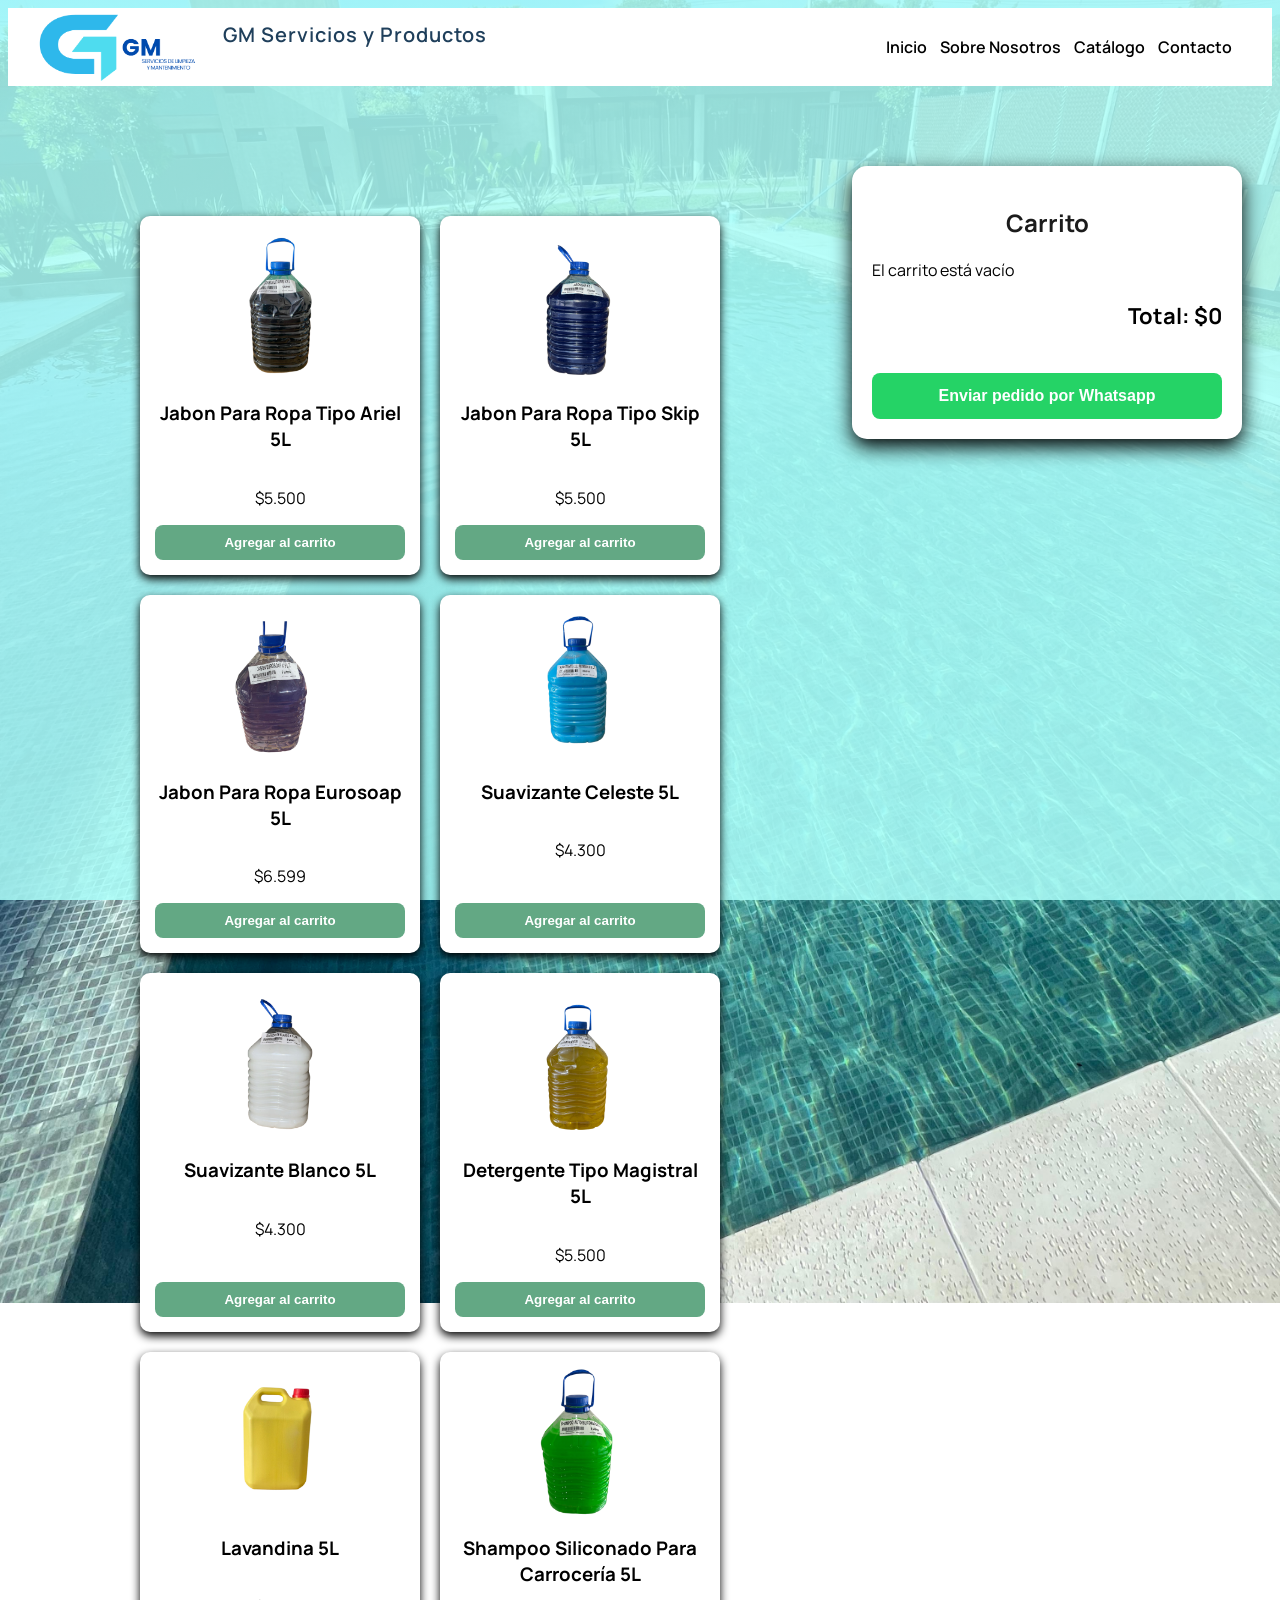
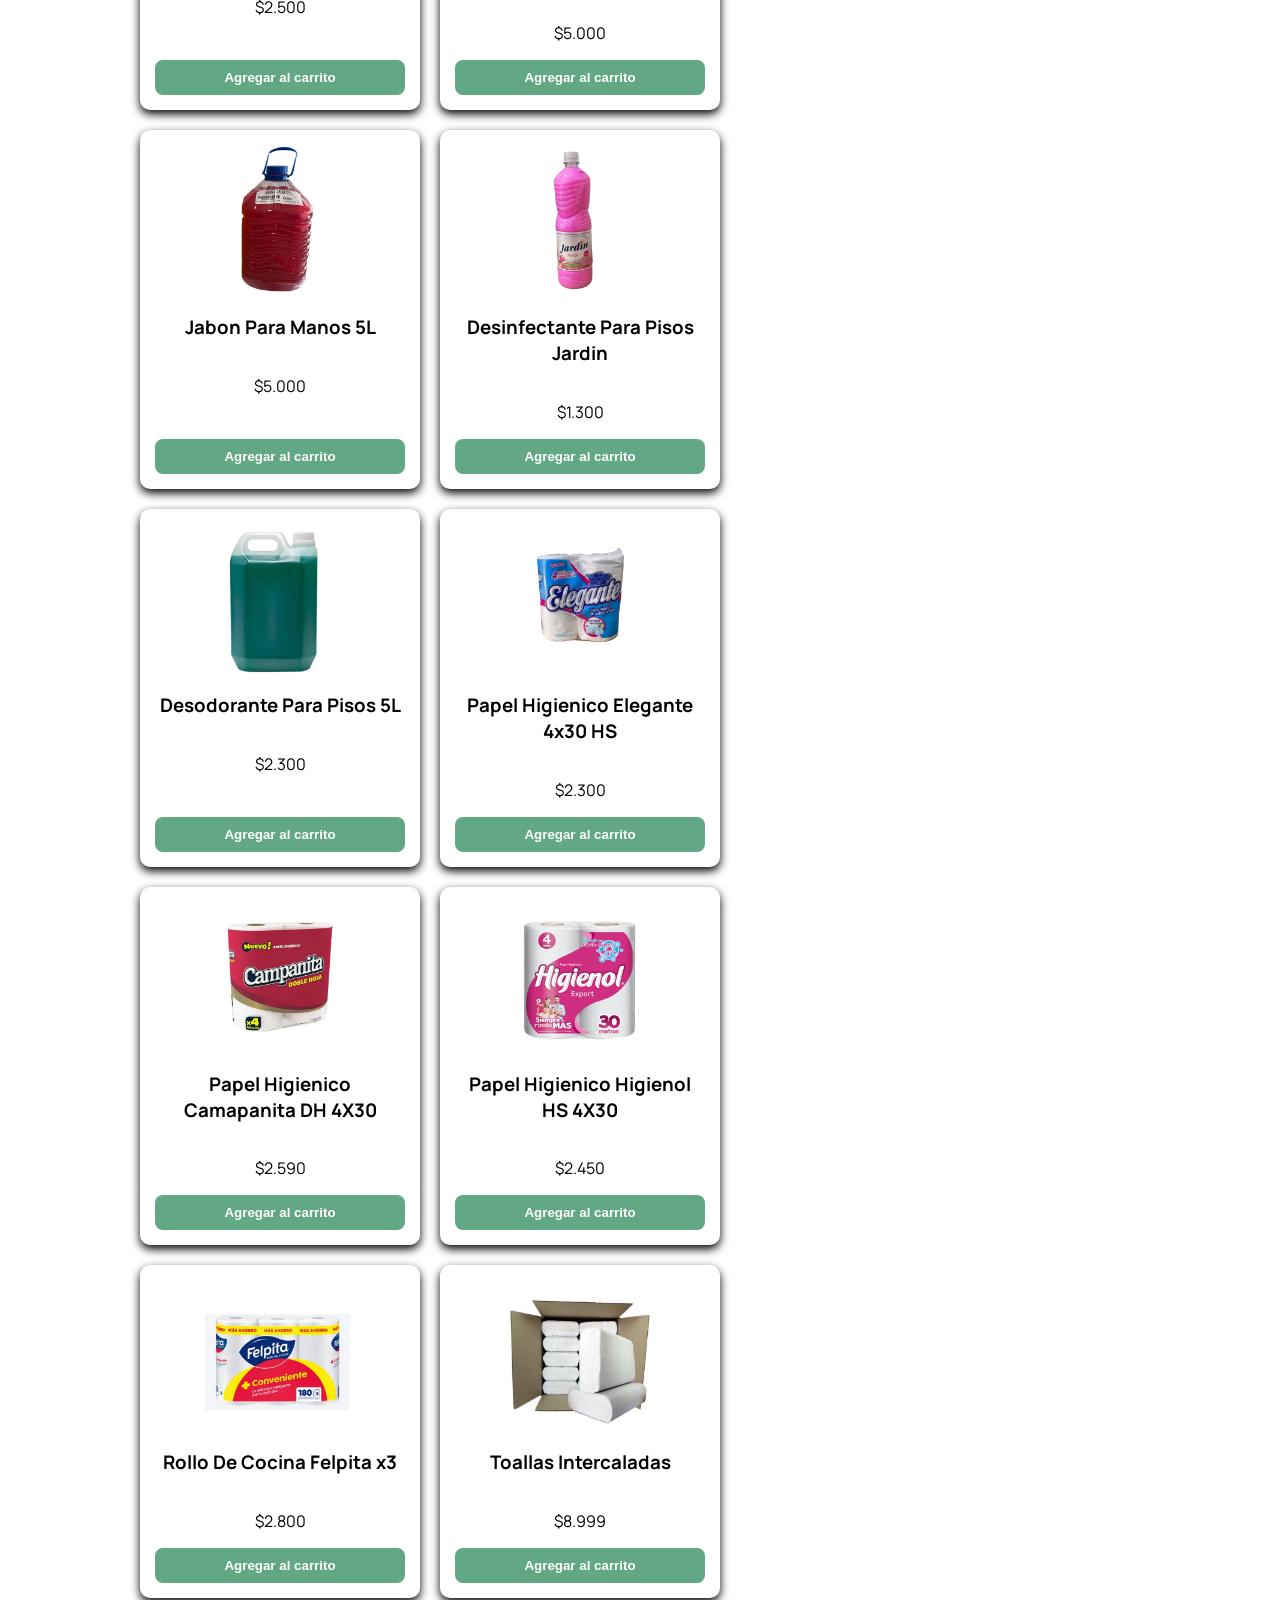
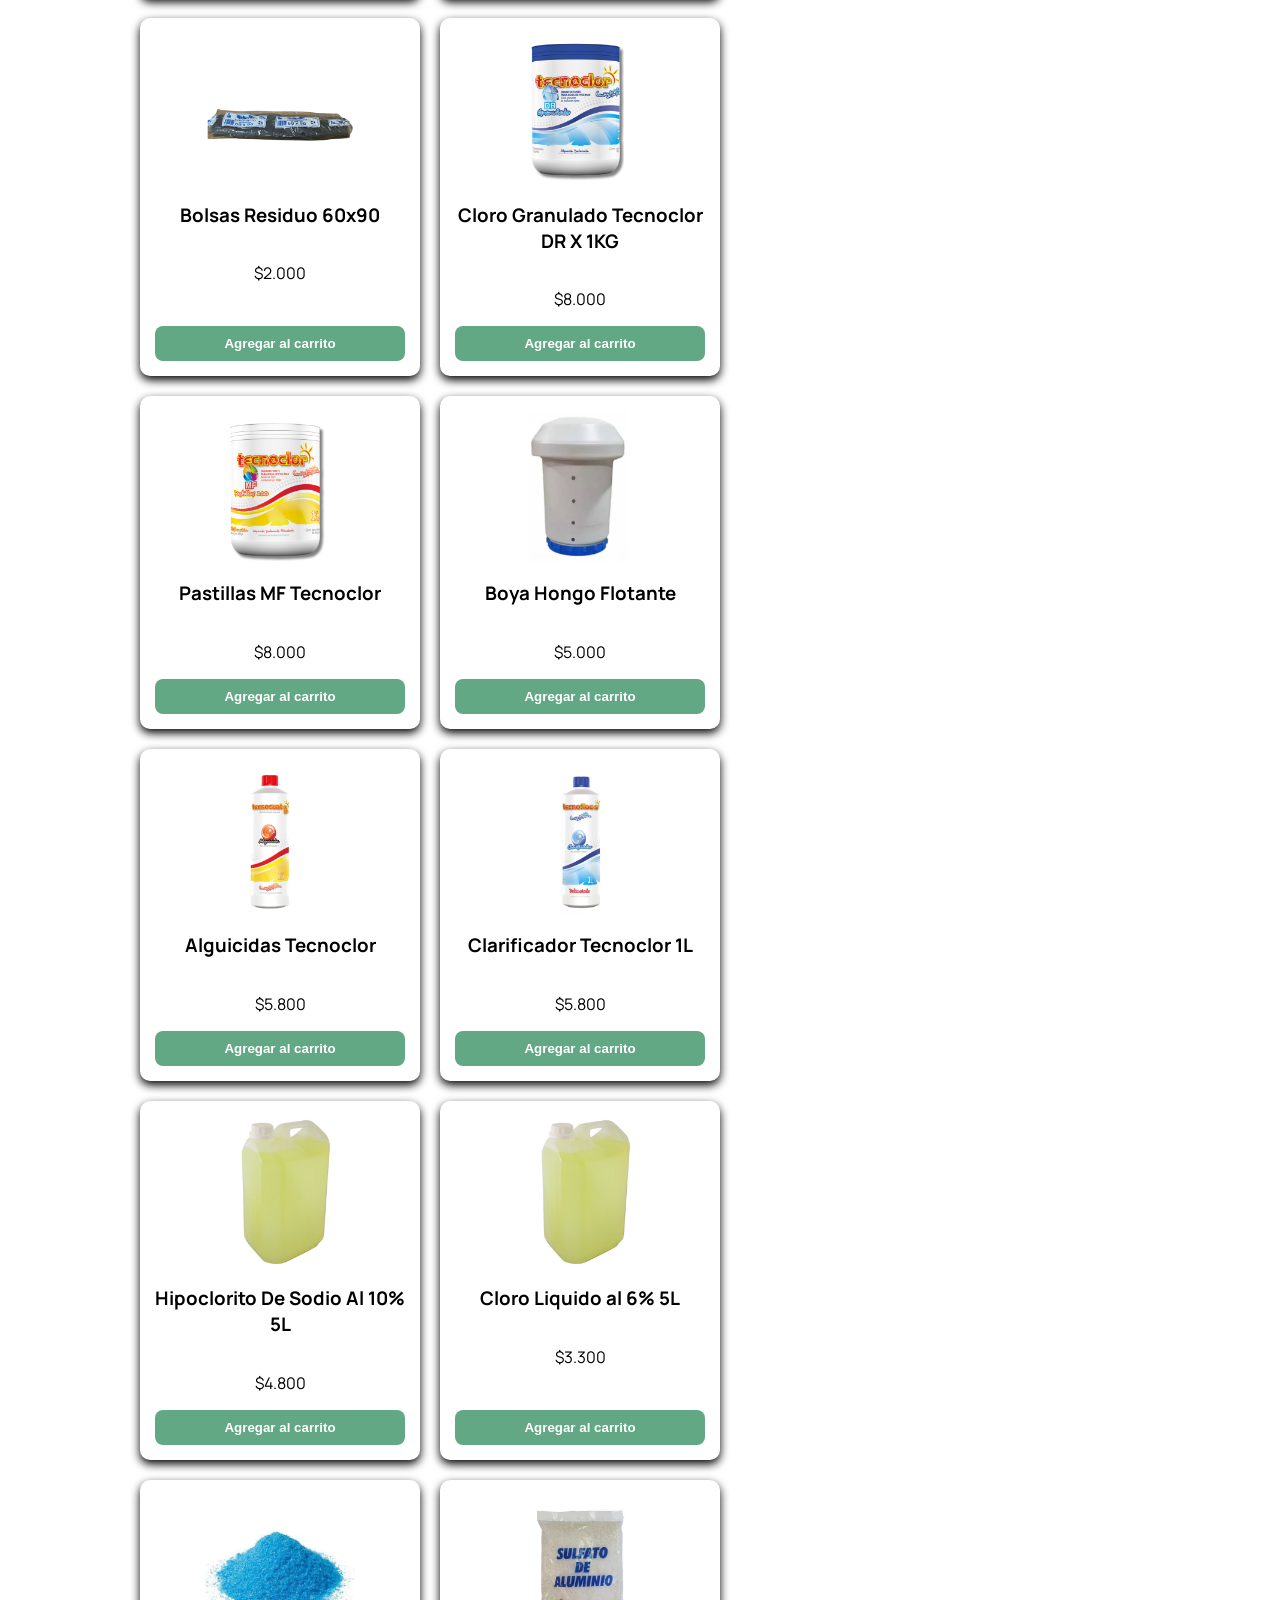
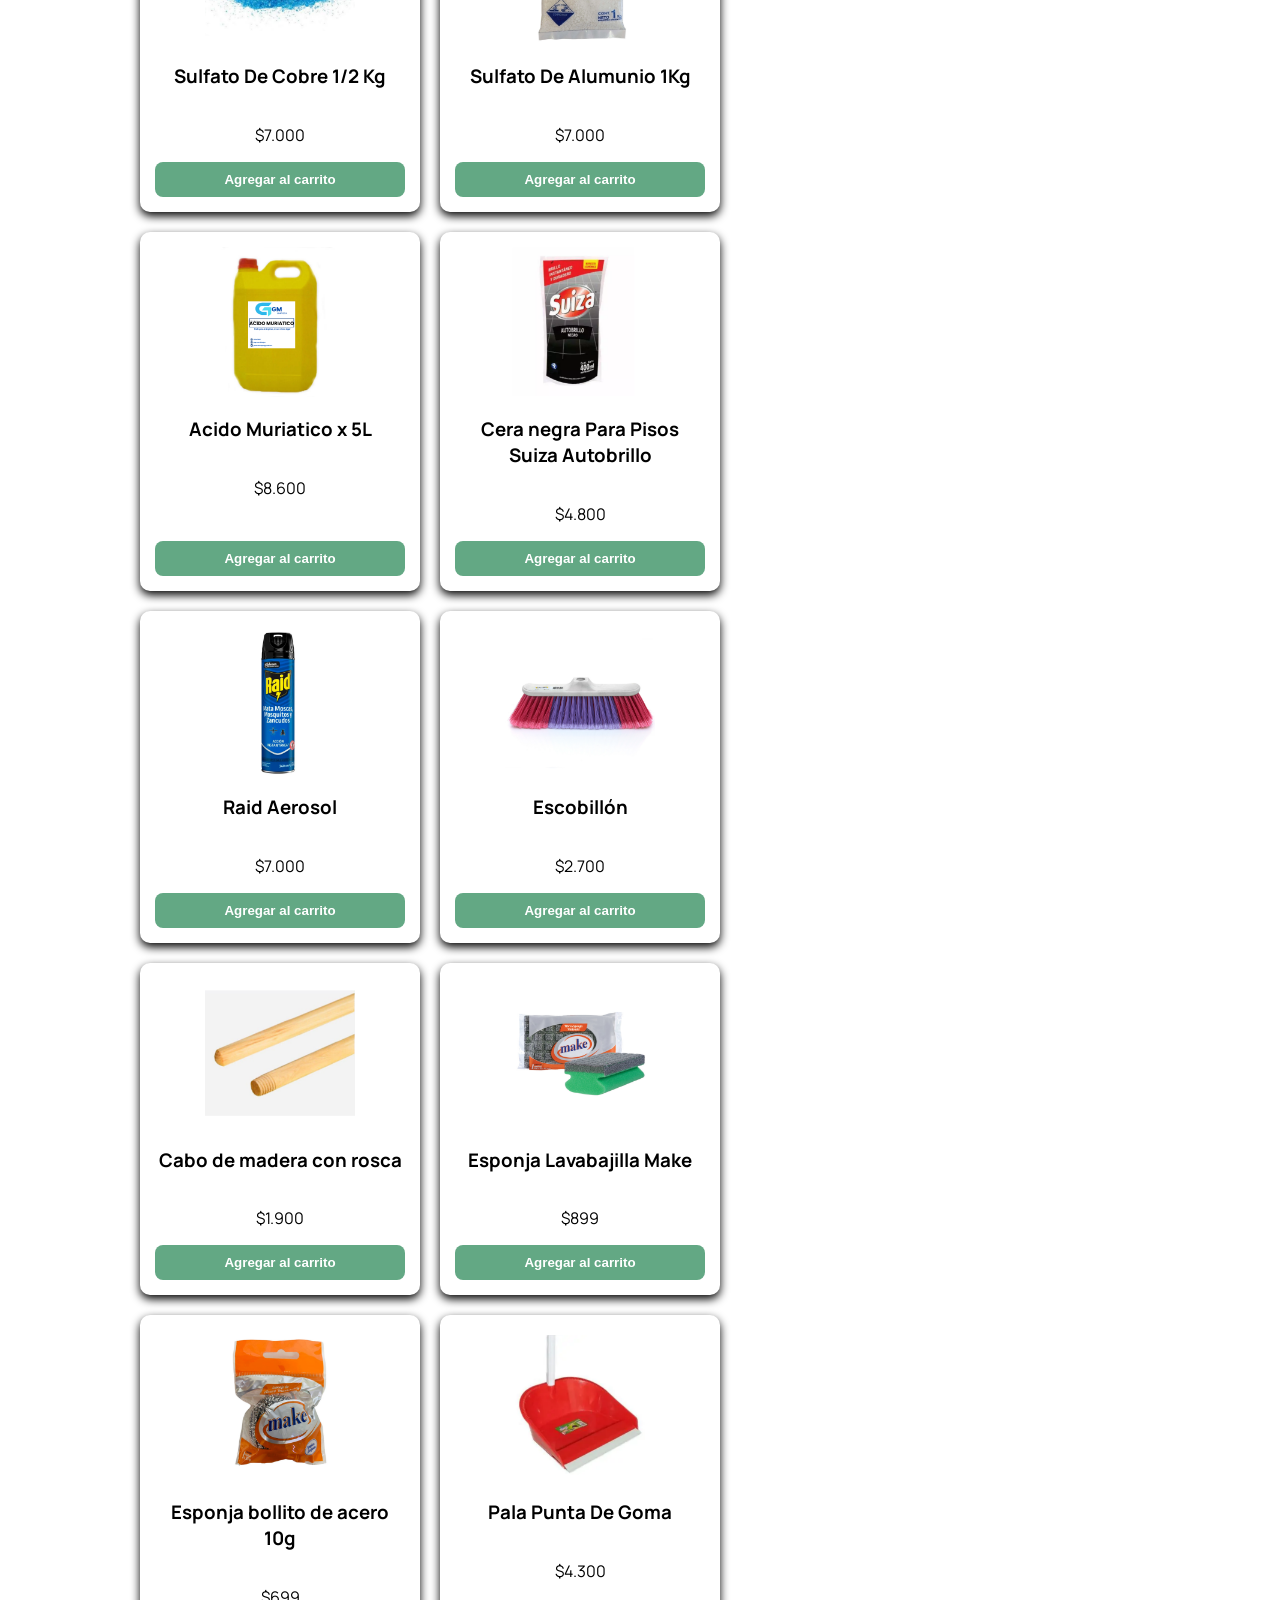
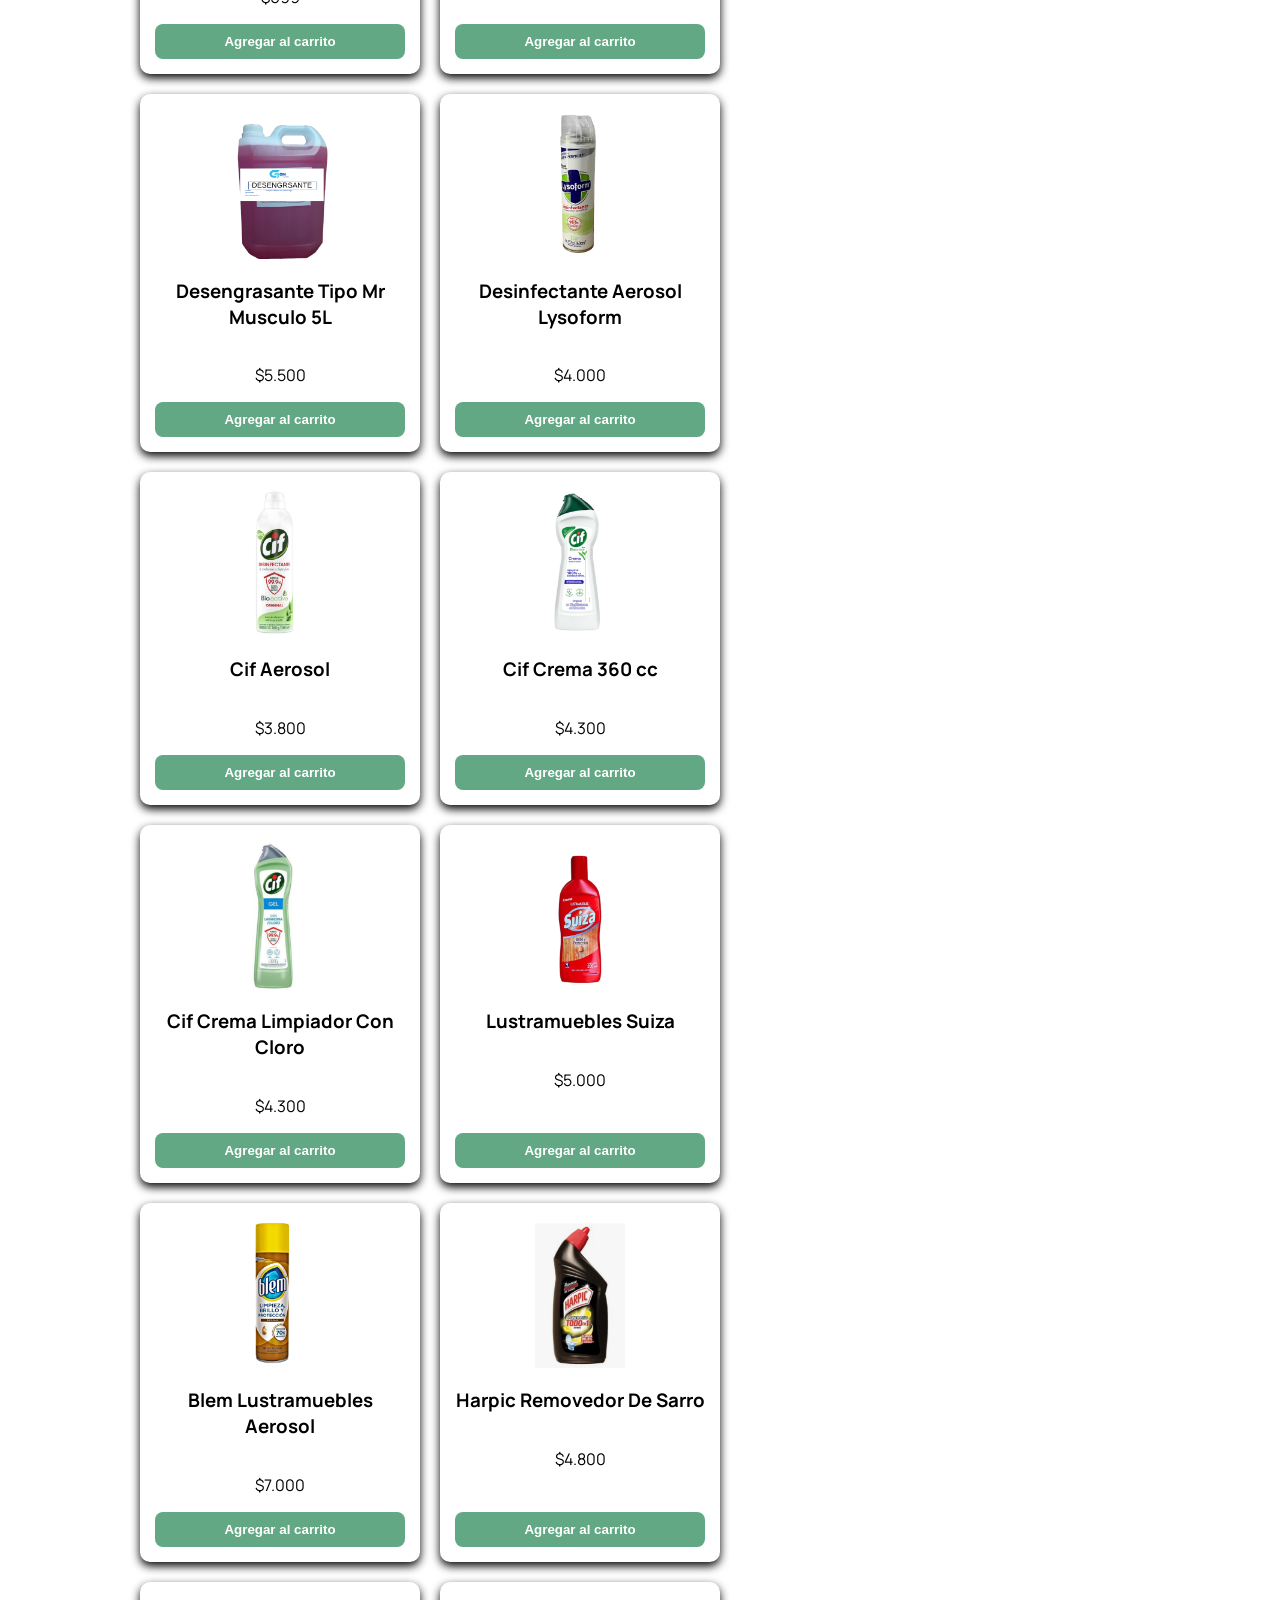
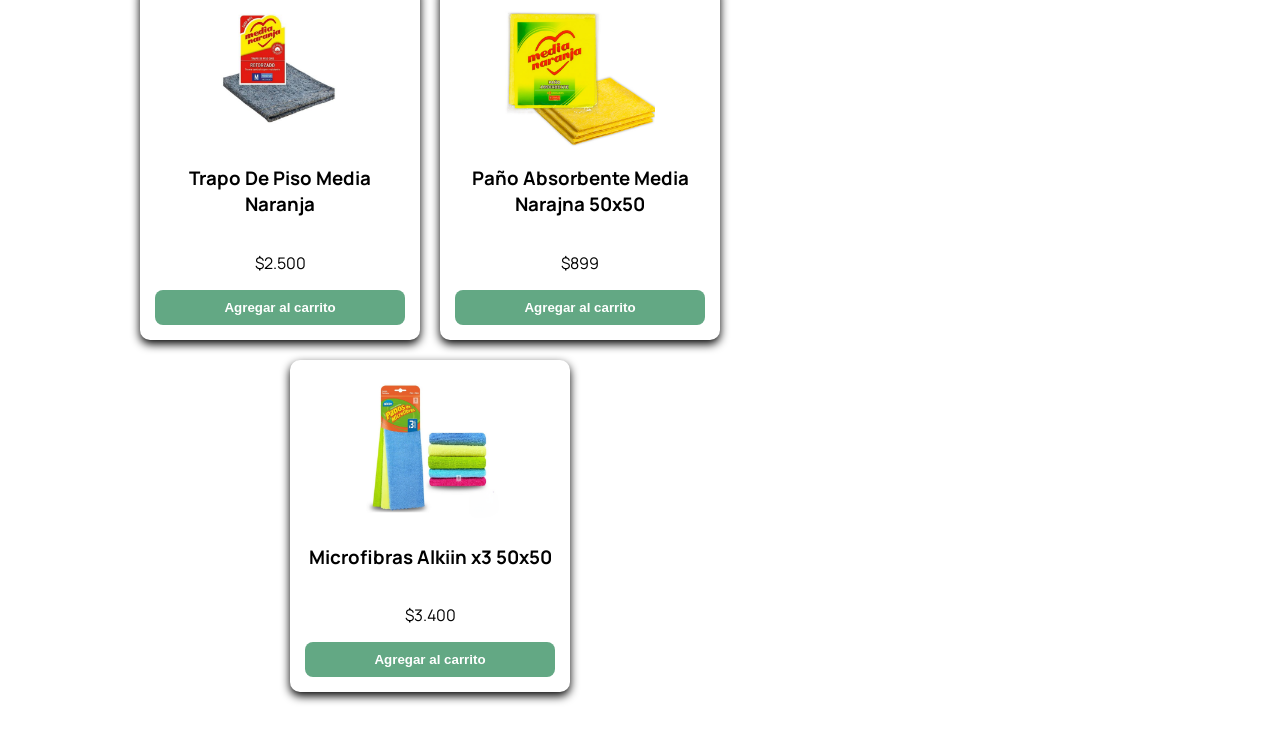
==== catalogo.html @ 311ba5dd "Add files via upload" ====
<!DOCTYPE html>
<html lang="en">
<head>
    <meta charset="UTF-8">
    <meta name="viewport" content="width=device-width, initial-scale=1.0">
    <title>CATALOGO GM</title>
    <link rel="preconnect" href="https://fonts.googleapis.com">
    <link rel="preconnect" href="https://fonts.gstatic.com" crossorigin>
    <link href="https://fonts.googleapis.com/css2?family=Manrope:wght@300;400;500;600;700;800&display=swap" rel="stylesheet">
      <link rel="stylesheet" href="styles.css">
</head>
<body>

       <header>
    
        
        <a href="#" class="logo">
    
            <img src="imagenes/GM LOGO.png" alt="logo">
             <h1>GM Servicios y Productos</h1>
        </a>
            <nav>
                <a href="index.html" class="nav-link">Inicio</a>
                <a href="" class="nav-link">Sobre Nosotros</a>
                <a href="catalogo.html">Catálogo</a>
                <a href="" class="nav-link">Contacto</a>
            </nav>
        
        
  
    </header>
    
    <div class="contenedor-catalogo">
    <section class="catalogo">
        <div class="producto">
            <img src="imagenes/jabonariel.PNG" alt="Ariel 5L">
            <h3>Jabon Para Ropa Tipo Ariel 5L</h3>
            <p>$5.500</p>
            <button class="agregar-carrito">Agregar al carrito</button>
        </div>

        <div class="producto">
            <img src="imagenes/jabonskip.png" alt="jabon skip">
            <h3>Jabon Para Ropa Tipo Skip 5L</h3>
            <p>$5.500</p>
            <button class="agregar-carrito">Agregar al carrito</button>
        </div>

         <div class="producto">
            <img src="imagenes/eurosoap.png" alt="Eurosoap">
            <h3>Jabon Para Ropa Eurosoap 5L</h3>
            <p>$6.599</p>
            <button class="agregar-carrito">Agregar al carrito</button>
        </div>
 
        <div class="producto">
            <img src="imagenes/suavizantecel.PNG" alt="Suavizante celeste">
            <h3>Suavizante Celeste 5L</h3>
            <p>$4.300</p>
            <button class="agregar-carrito">Agregar al carrito</button>
        </div>
    
       <div class="producto">
            <img src="imagenes/suavizanteblanco.png" alt="Suavizante blanco">
            <h3>Suavizante Blanco 5L</h3>
            <p>$4.300</p>
            <button class="agregar-carrito">Agregar al carrito</button>
        </div>

        <div class="producto">
            <img src="imagenes/detergente.PNG" alt="Detergente limon">
            <h3>Detergente Tipo Magistral 5L</h3>
            <p>$5.500</p>
            <button class="agregar-carrito">Agregar al carrito</button>
        </div>

         <div class="producto">
            <img src="imagenes/lavandina.PNG" alt="Lavandina">
            <h3>Lavandina 5L</h3>
            <p>$2.500</p>
            <button class="agregar-carrito">Agregar al carrito</button>
        </div>

        <div class="producto">
            <img src="imagenes/shampoo.png" alt="shampoo">
            <h3>Shampoo Siliconado Para Carrocería 5L</h3>
            <p>$5.000</p>
            <button class="agregar-carrito">Agregar al carrito</button>
        </div>

         <div class="producto">
            <img src="imagenes/jabon mano.png" alt="jabonmano">
            <h3>Jabon Para Manos 5L</h3>
            <p>$5.000</p>
            <button class="agregar-carrito">Agregar al carrito</button>
        </div>


        <div class="producto">
            <img src="imagenes/jardin.png" alt="jardin">
            <h3>Desinfectante Para Pisos Jardin</h3>
            <p>$1.300</p>
            <button class="agregar-carrito">Agregar al carrito</button>
        </div>

         <div class="producto">
            <img src="imagenes/desodorante.png" alt="desodorante">
            <h3>Desodorante Para Pisos 5L</h3>
            <p>$2.300</p>
            <button class="agregar-carrito">Agregar al carrito</button>
        </div>

        <div class="producto">
            <img src="imagenes/papelelegante.PNG" alt="elegante">
            <h3>Papel Higienico Elegante 4x30 HS</h3>
            <p>$2.300</p>
            <button class="agregar-carrito">Agregar al carrito</button>
        </div>

         
            <div class="producto">
            <img src="imagenes/campanitadh.png" alt="papel">
            <h3>Papel Higienico Camapanita DH 4X30</h3>
            <p>$2.590</p>
            <button class="agregar-carrito">Agregar al carrito</button>
        </div>

        
            <div class="producto">
            <img src="imagenes/higienol.png" alt="papel higienol">
            <h3>Papel Higienico Higienol HS 4X30</h3>
            <p>$2.450</p>
            <button class="agregar-carrito">Agregar al carrito</button>
        </div>


         <div class="producto">
            <img src="imagenes/felpita.png" alt="rollo felpita">
            <h3>Rollo De Cocina Felpita x3</h3>
            <p>$2.800</p>
            <button class="agregar-carrito">Agregar al carrito</button>
        </div>


        <div class="producto">
            <img src="imagenes/toallas.jpg" alt="Toallas">
            <h3>Toallas Intercaladas</h3>
            <p>$8.999</p>
            <button class="agregar-carrito">Agregar al carrito</button>
        </div>



        <div class="producto">
            <img src="imagenes/bolsas.png" alt="bolsas">
            <h3>Bolsas Residuo 60x90</h3>
            <p>$2.000</p>
            <button class="agregar-carrito">Agregar al carrito</button>
        </div>

        <div class="producto">
            <img src="imagenes/granulado.png" alt="cloro granulado">
            <h3>Cloro Granulado Tecnoclor DR X 1KG</h3>
            <p>$8.000</p>
            <button class="agregar-carrito">Agregar al carrito</button>
        </div>

        <div class="producto">
            <img src="imagenes/pastillastecnoclor.png" alt="pastillas">
            <h3>Pastillas MF Tecnoclor</h3>
            <p>$8.000</p>
            <button class="agregar-carrito">Agregar al carrito</button>
        </div>


       
            <div class="producto">
            <img src="imagenes/boya.png" alt="boya">
            <h3>Boya Hongo Flotante</h3>
            <p>$5.000</p>
            <button class="agregar-carrito">Agregar al carrito</button>
        </div>

        
            <div class="producto">
            <img src="imagenes/alguicidas.png" alt="alguicidas">
            <h3>Alguicidas Tecnoclor</h3>
            <p>$5.800</p>
            <button class="agregar-carrito">Agregar al carrito</button>
        </div>

         
            <div class="producto">
            <img src="imagenes/tecnoflocs.png" alt="Clarificante">
            <h3>Clarificador Tecnoclor 1L</h3>
            <p>$5.800</p>
            <button class="agregar-carrito">Agregar al carrito</button>
        </div>



        <div class="producto">
            <img src="imagenes/cloro.png" alt="Hipoclorito">
            <h3>Hipoclorito De Sodio Al 10% 5L</h3>
            <p>$4.800</p>
            <button class="agregar-carrito">Agregar al carrito</button>
        </div>


        <div class="producto">
            <img src="imagenes/cloro.png" alt="cloro">
            <h3>Cloro Liquido al 6% 5L</h3>
            <p>$3.300</p>
            <button class="agregar-carrito">Agregar al carrito</button>
        </div>

        
            <div class="producto">
            <img src="imagenes/sulfatocobre.png" alt="sulfato">
            <h3>Sulfato De Cobre 1/2 Kg</h3>
            <p>$7.000</p>
            <button class="agregar-carrito">Agregar al carrito</button>
        </div>

        
            <div class="producto">
            <img src="imagenes/sulfatoalum.png" alt="sulfato">
            <h3>Sulfato De Alumunio 1Kg</h3>
            <p>$7.000</p>
            <button class="agregar-carrito">Agregar al carrito</button>
        </div>

        
            <div class="producto">
            <img src="imagenes/acido.png" alt="acido">
            <h3>Acido Muriatico x 5L</h3>
            <p>$8.600</p>
            <button class="agregar-carrito">Agregar al carrito</button>
        </div>

        <div class="producto">
            <img src="imagenes/ceranegra.png" alt="cera negra">
            <h3>Cera negra Para Pisos Suiza Autobrillo</h3>
            <p>$4.800</p>
            <button class="agregar-carrito">Agregar al carrito</button>
        </div>

        <div class="producto">
            <img src="imagenes/raid.png" alt="raid">
            <h3>Raid Aerosol</h3>
            <p>$7.000</p>
            <button class="agregar-carrito">Agregar al carrito</button>
        </div>

        <div class="producto">
            <img src="imagenes/Escobillon.png" alt="Escobillon">
            <h3>Escobillón</h3>
            <p>$2.700</p>
            <button class="agregar-carrito">Agregar al carrito</button>
        </div>

        <div class="producto">
            <img src="imagenes/cabomadera.png" alt="cabo">
            <h3>Cabo de madera con rosca</h3>
            <p>$1.900</p>
            <button class="agregar-carrito">Agregar al carrito</button>
        </div>

            <div class="producto">
            <img src="imagenes/makeesponja.png" alt="esponja">
            <h3>Esponja Lavabajilla Make</h3>
            <p>$899</p>
            <button class="agregar-carrito">Agregar al carrito</button>
        </div>
            <div class="producto">
            <img src="imagenes/esponjabollito.png" alt="bollito">
            <h3>Esponja bollito de acero 10g</h3>
            <p>$699</p>
            <button class="agregar-carrito">Agregar al carrito</button>
        </div>        
            <div class="producto">
            <img src="imagenes/pala.png" alt="pala">
            <h3>Pala Punta De Goma</h3>
            <p>$4.300</p>
            <button class="agregar-carrito">Agregar al carrito</button>
        </div>


        
            <div class="producto">
            <img src="imagenes/desengrasante.png" alt="desengrasante">
            <h3>Desengrasante Tipo Mr Musculo 5L</h3>
            <p>$5.500</p>
            <button class="agregar-carrito">Agregar al carrito</button>
        </div>


        <div class="producto">
            <img src="imagenes/lysoform.png" alt="lysoform">
            <h3>Desinfectante Aerosol Lysoform</h3>
            <p>$4.000</p>
            <button class="agregar-carrito">Agregar al carrito</button>
        </div>

         <div class="producto">
            <img src="imagenes/cifaerosol.png" alt="cif aerosol">
            <h3>Cif Aerosol</h3>
            <p>$3.800</p>
            <button class="agregar-carrito">Agregar al carrito</button>
        </div>



            <div class="producto">
            <img src="imagenes/cifcrema360.png" alt="cif crema">
            <h3>Cif Crema 360 cc</h3>
            <p>$4.300</p>
            <button class="agregar-carrito">Agregar al carrito</button>
        </div>


        <div class="producto">
            <img src="imagenes/cifcloro.png" alt="cif cloro">
            <h3>Cif Crema Limpiador Con Cloro</h3>
            <p>$4.300</p>
            <button class="agregar-carrito">Agregar al carrito</button>
        </div>

          <div class="producto">
            <img src="imagenes/suizalustra.png" alt="lustra muebles">
            <h3>Lustramuebles Suiza</h3>
            <p>$5.000</p>
            <button class="agregar-carrito">Agregar al carrito</button>
        </div>


        
            <div class="producto">
            <img src="imagenes/blem.png" alt="blem">
            <h3>Blem Lustramuebles Aerosol</h3>
            <p>$7.000</p>
            <button class="agregar-carrito">Agregar al carrito</button>
        </div>

    
            <div class="producto">
            <img src="imagenes/harpic.png" alt="harpic">
            <h3>Harpic Removedor De Sarro</h3>
            <p>$4.800</p>
            <button class="agregar-carrito">Agregar al carrito</button>
        </div>

        
            <div class="producto">
            <img src="imagenes/trapodepiso.png" alt="trapo">
            <h3>Trapo De Piso Media Naranja</h3>
            <p>$2.500</p>
            <button class="agregar-carrito">Agregar al carrito</button>
        </div>

        
            <div class="producto">
            <img src="imagenes/paño.png" alt="paño">
            <h3>Paño Absorbente Media Narajna 50x50</h3>
            <p>$899</p>
            <button class="agregar-carrito">Agregar al carrito</button>
        </div>

         
            <div class="producto">
            <img src="imagenes/microfibrasx3.png" alt="microfibrasx3">
            <h3>Microfibras Alkiin x3 50x50</h3>
            <p>$3.400</p>
            <button class="agregar-carrito">Agregar al carrito</button>
        </div>

        

    </section>

    <aside class="carrito">
        <h2>Carrito</h2>
    
        <div id="lista-carrito">
            <p>El carrito está vacío</p>
        </div>

        <h3 id="total">Total: $0</h3>
    


    <button id ="finalizar-compra">
        Enviar pedido por Whatsapp
    </button>

    </aside>

</div>
    
   
    <script src="script.js"></script>
</body>
</html>
---- styles.css ----
body{
    background-image: linear-gradient(rgb(173, 255, 250, 0.85), rgba(173,255,250,0.85)),
    url(imagenes/referencia\ 4.jpg);
    ;
    background-position: center center;
    background-repeat: no-repeat;
    background-size: cover;
    background-attachment: fixed;;
    font-family: "Manrope", sans-serif;
   }

   h1,h2,h3{
    font-weight: 700;
   }

   button{
    font-weight: 600;
   }

header{
    display: flex;
    min-height: 70px;
    background-color:white;
    justify-content:space-between;
    align-items: center;
    margin:0;
    padding:0 30px;    
    box-sizing:border-box;
    font-family: "Manrope", sans-serif;
    border-radius:0;
    position: sticky;
    top: 0;
    z-index: 1000;
    width: 100%;
}

.logo h1{
    font-family: "Manrope", sans-serif;
    font-size: 20px;
    font-weight: 600;
    letter-spacing: 1px;
    color: #1f3f5b;
}

a{
    text-decoration: none;
    color: #000;
}
.logo{
    display: flex;
    align-items: 10px;
    gap: 25px;
}
.logo img{
    width: 160px;
    height: auto;
}

nav a{
    font-weight: 600;
    padding-right: 10px;
}

nav a:hover{
    color:#4776e3;
}




nav{
    padding: 10px 0;
}
    

.formulario{
    background-color: #335577cc;
    padding: 30px;
    margin: 40px auto;  
    border-color: transparent;
    max-width: 900px;
    border: 2px solid #87c8cc;
    border-radius: 10px;
    margin-top: 80px;
    
}

.formulario h2{
    color: white;
    text-align: center;
    margin-bottom:30px;
}
.formulario_input{
 background-color: white;
 color: black;
 border-radius: 5px;
 border: none;
}

textarea.formulario_input{
    width: 100%;
    min-width: 120px;
    resize: vertical;
    padding: 10px;
    box-sizing: border-box;
}

.formulario_submit{
    background-color: #00bfff;
    color: white;
    font-weight: bold;
    cursor: pointer;
}

h1{
    color:#000;
    font-family: sans-serif;
}

.imagen3{
    width: 100%;
    border-radius:10px ;
}


footer{
    background-color:#ffffff;
    padding: 30px 20px;
    text-align: center;
    color:black;

}

.footer h3{
    margin-bottom:10px;
    font-family:arial, sans-serif;
    font-size:28px;
}

.footer p{
    margin:8px 0;
    font-family: Arial, sans-serif;
    font-size:16px;
}

.textofooter{
    position: static;
    text-transform: none;
    color:white;
    
    
}

.mantenimiento img,
.detailing img{
    width: 100%;
    height: auto;
    margin-top:15px;
    border-radius:10px;

}

.mantenimiento,
.detailing,
.productos{
    width: 320px;
    padding:40px;
    background-color:rgba(75,101,115,0.2);
    backdrop-filter: blur(4px);
    border-radius:15px ;    
}



.mantenimiento h2,
.detailing h2,
.productos h2{
    margin-top:0;
}

.mantenimiento,
.detailing,
.productos{
    transition: 0.2s;
}

.mantenimiento:hover,
.detailing:hover,
.productos:hover{
    transform: translateY(-10px);
    box-shadow: 0 20px 25px rgba(0,0,0,.40)
}

.btn-producto{
    display: inline-block;
    background: #00bcd4;
    color: white;
    text-decoration: none;
    padding: 12px 24px;
    border-radius: 8px;
    font-weight: bold;
    transition: 0.3s;
}

.btn-producto:hover{
    background: #0097a7;
    transform: translateY(-2px);
}


.servicios{
    display: flex;
    justify-content: center;
    gap: 30px;
    flex-wrap: wrap;
}

.presentacion{
    text-align: center;
    padding:80px 20px;

}

.presentacion-texto{
    max-width:800px;
    margin:auto;
}

.presentacion h2{
    font-size:58px;
    margin-bottom: 20px;
    color: #223344;
}

.presentacion p{
    font-size:22px;
    line-height: 1.7;
    color: #333;
}

.btn-contacto{
    display: inline-block;
    margin-top:25px;
    padding:15px 30px;
    background-color:#3d7fd4;
    color: white;
    border-radius: 10px;
    text-decoration:none;
    font-weight: bold;
    transition: 0.3s;

}

.btn-contacto:hover{
    background-color:#39b868;
    transform: scale(1.5);
}

.beneficios{
    display: flex;
    justify-content: center;
    gap: 40px;
    margin: 50px 0;
    flex-wrap: wrap;
}

.beneficio{
    background:rgba(54, 102, 153, 0.9);
    color: white;
    padding: 15px 25px;
    border-radius:12px;
    font-weight:bold;
}

.info-contacto{
    display:flex;
    justify-content:center;
    gap:30px;
    flex-wrap:wrap;
    margin: 60px 0;
}

.dato{
    background-color:#63a884;
    color:white;
    width: 200px;
    padding:10px;
    border-radius:20px;
    text-align: center;
    box-shadow:0 4px 10px rgba(0,0,0,.2);
}

.dato h3{
    margin-bottom:10px;
}

.dato p{
    margin:0;
}

.whatsapp{
    position:fixed;
    bottom:60px;
    right:60px;
    width:100px;
    height:100px;
    background:#25D366;
    border-radius:50%;
    display:flex;
    justify-content:center;
    align-items:center;
}
.whatsapp img{
    width: 70px;
    height:70px;
    display: block;
    
}

.whatsapp{
    transition: 0.3s;

}

.whatsapp:hover{
    transform:translateY(-8px);
    box-shadow:0 10px 15px rgba(0,0,0,.20) ;

}


.galeria{
margin-top: 100px;
text-align: center;
}

.galeria h2{
    margin-bottom: 40px;
    font-size: 35px;
}

.imagenesgaleria{
    display: flex;
    justify-content: center;
    gap: 30px;
    flex-wrap: wrap;
}

.imagenesgaleria img{
    width: 350px;
    height: 250px;
    object-fit: cover;
    border-radius: 10px;
    transition: 0.3s;
}

.imagenesgaleria img:hover{
    transform: scale(1.05);
}

.clientes{
    background-color: rgba(34, 51, 68, 0.9);
    padding: 40px;
    border-radius: 10px;
    max-width: 1000px;
    margin: 80px auto;
}

.clientes h2{
    color: white;
    text-align: center;
    margin-top: 30px;
}

.clientes-grid{
    display: flex;
    justify-content: center;
    gap: 20px;
    flex-wrap: wrap;
}

.cliente{
    width: 180px;
    height: 80px;
    border-radius: 8px;
    display: flex;
    justify-content: center;
    align-items: center;

    background-color: white;
    overflow:hidden ;
}

.cliente img{
    width: 220px;
    height: 100px;
    object-fit: contain;
}

.banner{
    position: relative;
    display: flex;
    justify-content: center;
    margin: 80px 0;

}
.logosbanner{
    position: absolute;
    bottom: 20px;
    left: 50%;
    transform: translateX(-50%);

    display: flex;
    gap: 50px;

    z-index:2;
    height:100px ;
    width: auto;
    

}

.logosbanner img{
    height:50px;
    width: auto;

    background:transparent;
    padding: 6px 10px;
    border-radius: 8px;
}

.logosbanner img{
    transform: translateY(-5px);
}

.banner img{
    width: 100%;
    max-width: 2000px;
    height: auto;
}

.banner h2{
    position: absolute;
    top: 30px;
    left: 50%;
    transform: translateX(-50%);
    color: rgb(255, 255, 255);
    font-size: 2rem;
    font-weight: 700;

    
}

.banner h2{
    transition: all 0.5s ease;
}

.banner:hover h2{
    transform: translateX(-50%) translateY(-10px);
}

html{
    scroll-behavior: smooth;
}

/*===========
  RESPONSIVE
  ==========*/

  @media(max-width:768px){

    header{
        flex-direction: column;
        padding: 10px;
        text-align: center;
    }
    .logo{
        flex-direction: column;
        text-align: center;
        gap: 5px;
    }

    .logo h1{
        display: none;
    }

    .logo img{
        width: 70px;
    }

    nav{margin-top: 15px;
    display: flex;
    flex-direction: column;
    gap: 6px;
   
  }

  .nav-link{
    display: block;
    text-align: center;
    margin:0;
  }
   .presentacion h2{
        font-size:32px;
        line-height: 1.1;
    }
    .presentacion-texto{
        width:90%;
        max-width: 100%;
        margin: 0 auto;
        
    }

    .presentacion{
        padding: 40px 15px;
    }
    .presentacion p{
        font-size: 16px;
    }
  

    .banner h2{
        font-size:8px ;
        line-height: 1;  
        top: 7px;
    }
    .banner{
        position: relative;
    }
    .logosbanner{
        bottom: -50px;
        gap: 7px;
        width: 100%;
        justify-content: center;
    }
    .logosbanner img{
        height: 30px;
        max-width: 60px;
    }
    .whatsapp{
    position:fixed;
    bottom:60px;
    right:60px;
    width:60px;
    height:60px;
    background:#25D366;
    border-radius:50%;
    display:flex;
    justify-content:center;
    align-items:center;
    }
    .whatsapp img{
    width: 40px;
    height:40px;
    display: block;

    }
 }

  
/*catalogo*/

.catalogo{
    display: flex;
    flex-wrap:wrap ;
    justify-content: center;
    gap: 20px;
    margin-top: 100px;
}
.producto{
    width: 250px;
    background: rgb(255, 255, 255);
    border-radius: 10px;
    padding: 15px;
    text-align: center;
    box-shadow: 0 4px 10px rgba(0, 0, 0, 15);
    display: flex;
    flex-direction: column;
}

.producto img{
    width: 100%;
    height: 150px;
    object-fit:contain;
    border-radius: 8px;
}

.producto button{
    background-color: #63a884;
    color: white;
    border: none;
    padding: 10px 20px;
    border-radius: 8px;
    cursor: pointer;
    font-weight: bold;
    transition: all 0.3s ease;
    margin-top: auto;
}

.producto button:hover{
 background: #39b868;
 transform: translateY(-2px);
}

.producto button:active{
    transform: scale(0.95);
}


/*RESPONSIVE CATALOGO*/

@media (max-width: 768px){

    .catalogo{
        
        flex-direction: column;
        align-items: center;
        margin-top: 20px;

    }

    .producto{
        padding: 10px;
        width: 90%;
        max-width: 320px;
    }

    .producto img{
        height: 90px;
    }

    .producto h3{
        font-size: 14px;
    }

    .producto p{
        font-size: 13px;
    }

    .producto button{
        padding: 8px;
        font-size: 12px;
    }

    .carrito{
        width: 80%;
        max-width: 340px;
        order: -1;
        position: static;
        margin: 0 auto 20px;
        padding: 20px;
    }
    .contenedor-catalogo{
        flex-direction: column;
        padding: 15px;
        gap: 15px;

    }

}


/*carrito*/
.carrito{
    width: 380px;
    margin: 50px auto;
    background: #ffffff;
    border-radius: 15px;
    padding: 20px;
    box-shadow: 0 8px 20px rgba(0,0,0,15);
}

.carrito h2{
    text-align: center;
    margin-bottom: 20px;
    color: #1b1b1b;

}

.item-carrito{
    display: flex;
    justify-content: space-between;
    align-items: center;
    padding: 15px 0;
    border-bottom: 1px solid #e5e5e5;

}

.info-producto p{
    margin-top: 5px;
    color: #666;
    font-size: 14px;

}

.acciones-producto span{
    font-weight: bold;
    color: #2b2b2b;


}

.eliminar{
    background: #dc3545;
    color: white;
    border: none;
    padding: 6px 12px;
    border-radius: 6px;
    cursor: pointer;
    transition: 3s;

}

.eliminar:hover{
    background: #b02a37;

}

#total{
    text-align:right;
    margin-top: 20px;
    font-size: 22px;
    font-weight: bold;

}

#finalizar-compra{
    width: 100%;
    margin-top: 20px;
    padding: 14px;
    border: none;
    border-radius: 8px;
    background: #25d366;
    color: white;
    font-size: 16px;
    font-weight: bold;
    cursor: pointer;
    transition: 3s;

}

#finalizar-compra:hover{
    background: #1fa851;

}

.contenedor-catalogo{
    display: flex;
    align-items: flex-start;
    gap: 30px;
    padding: 30px;
}

.catalogo{
    flex: 1;
}

.carrito{
    width: 350px;
    position: sticky;
    top: 80px;
}
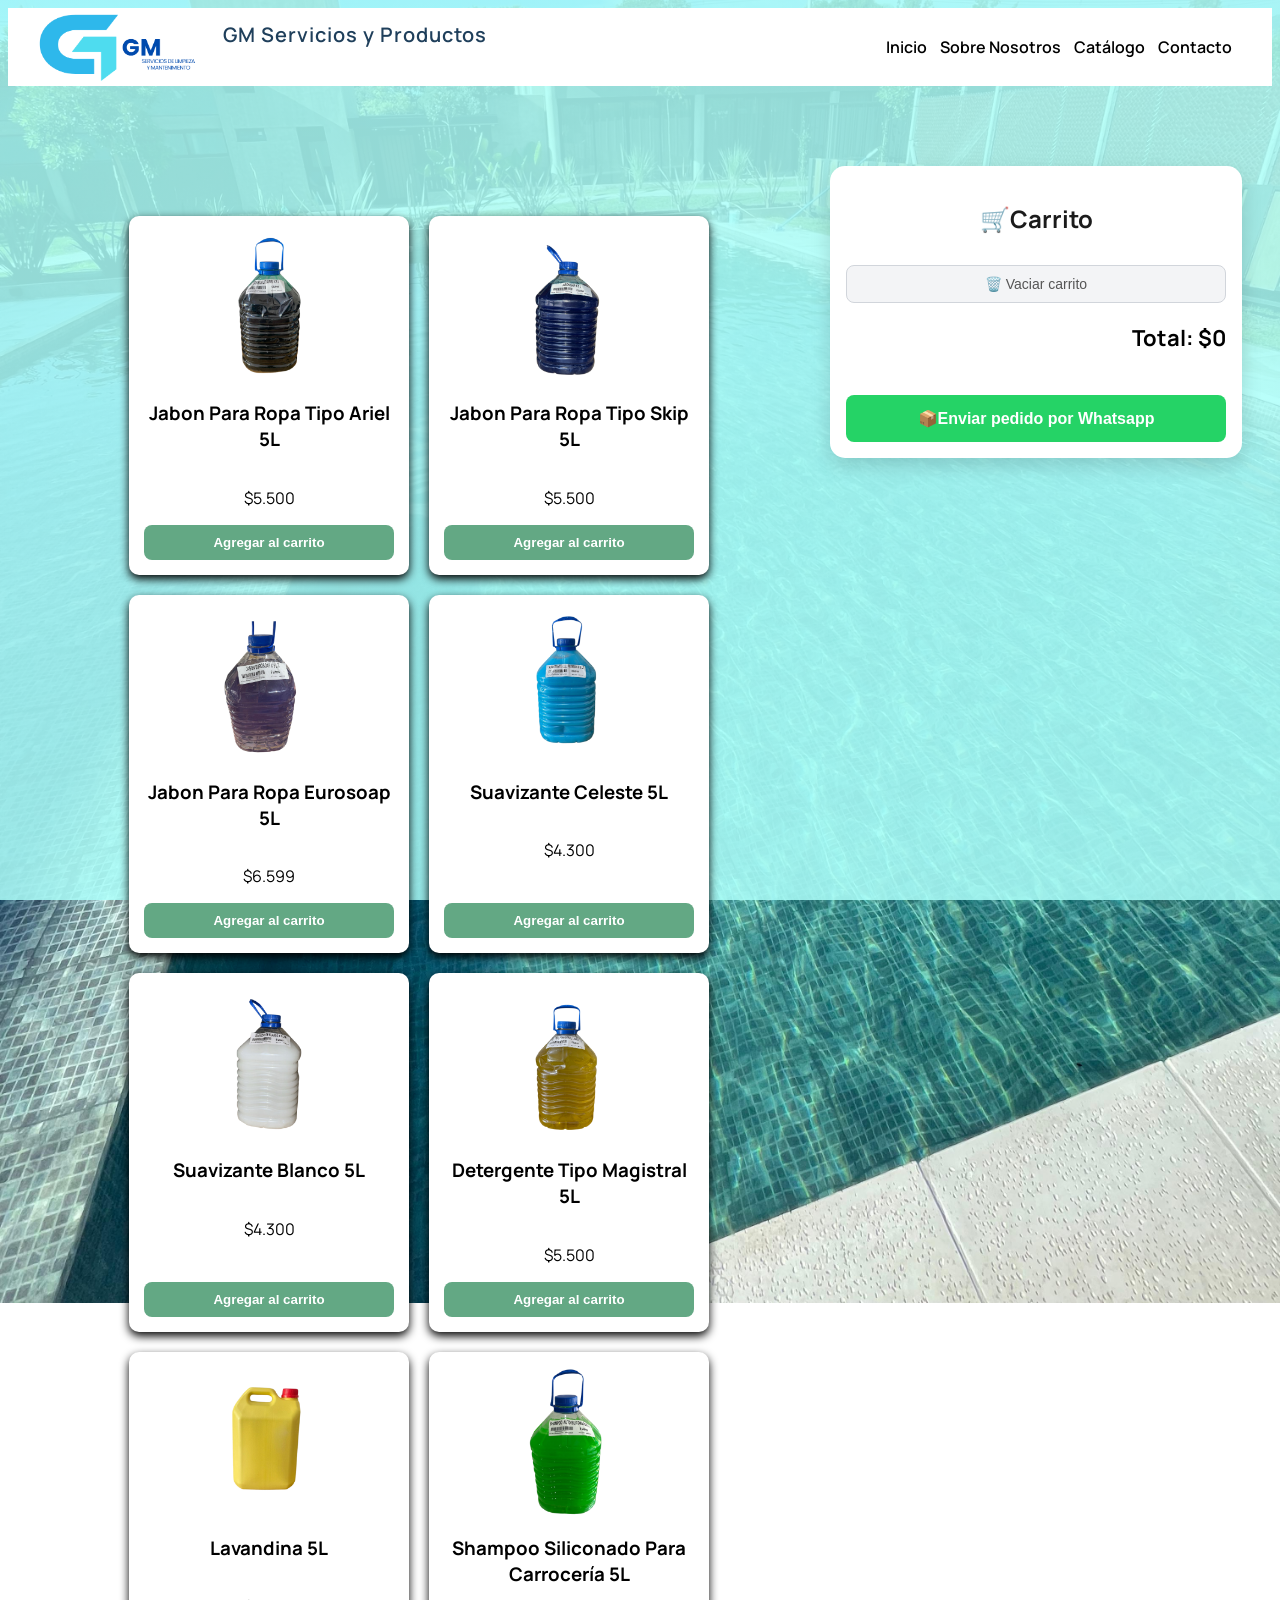
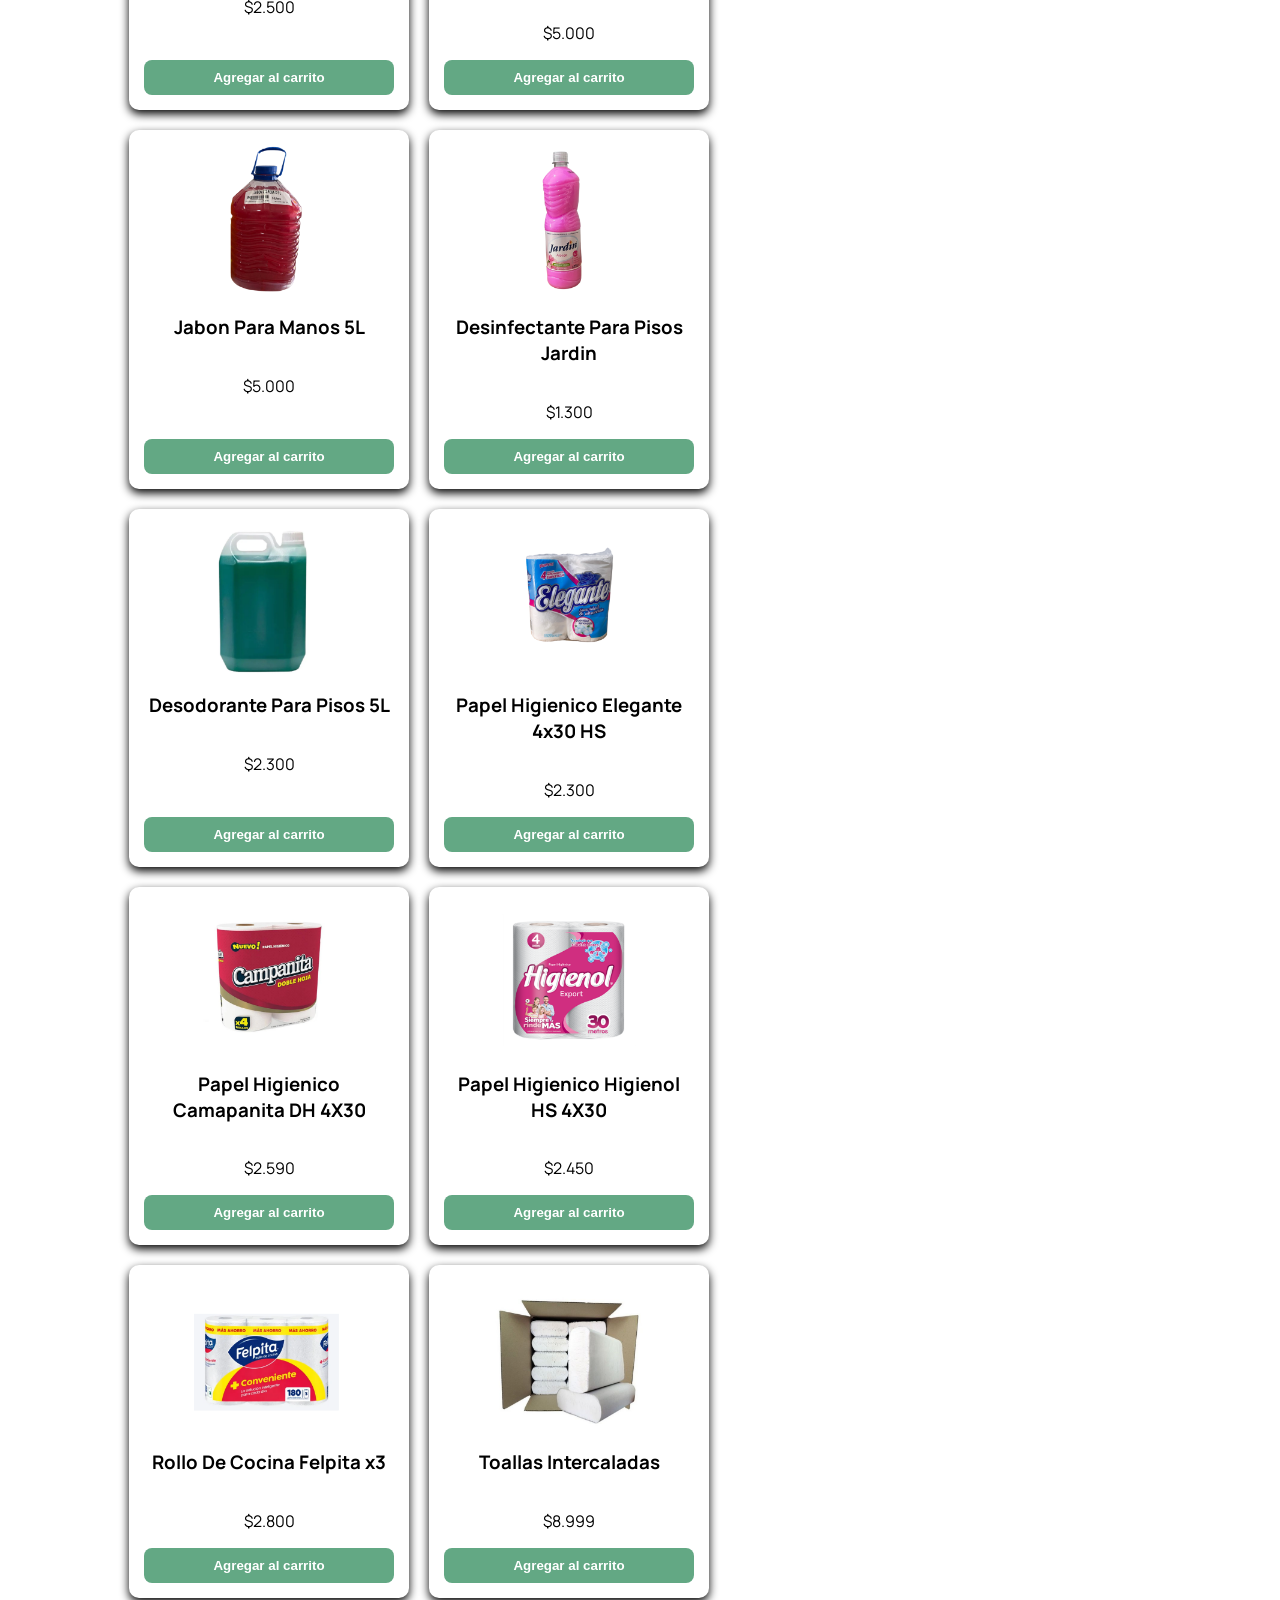
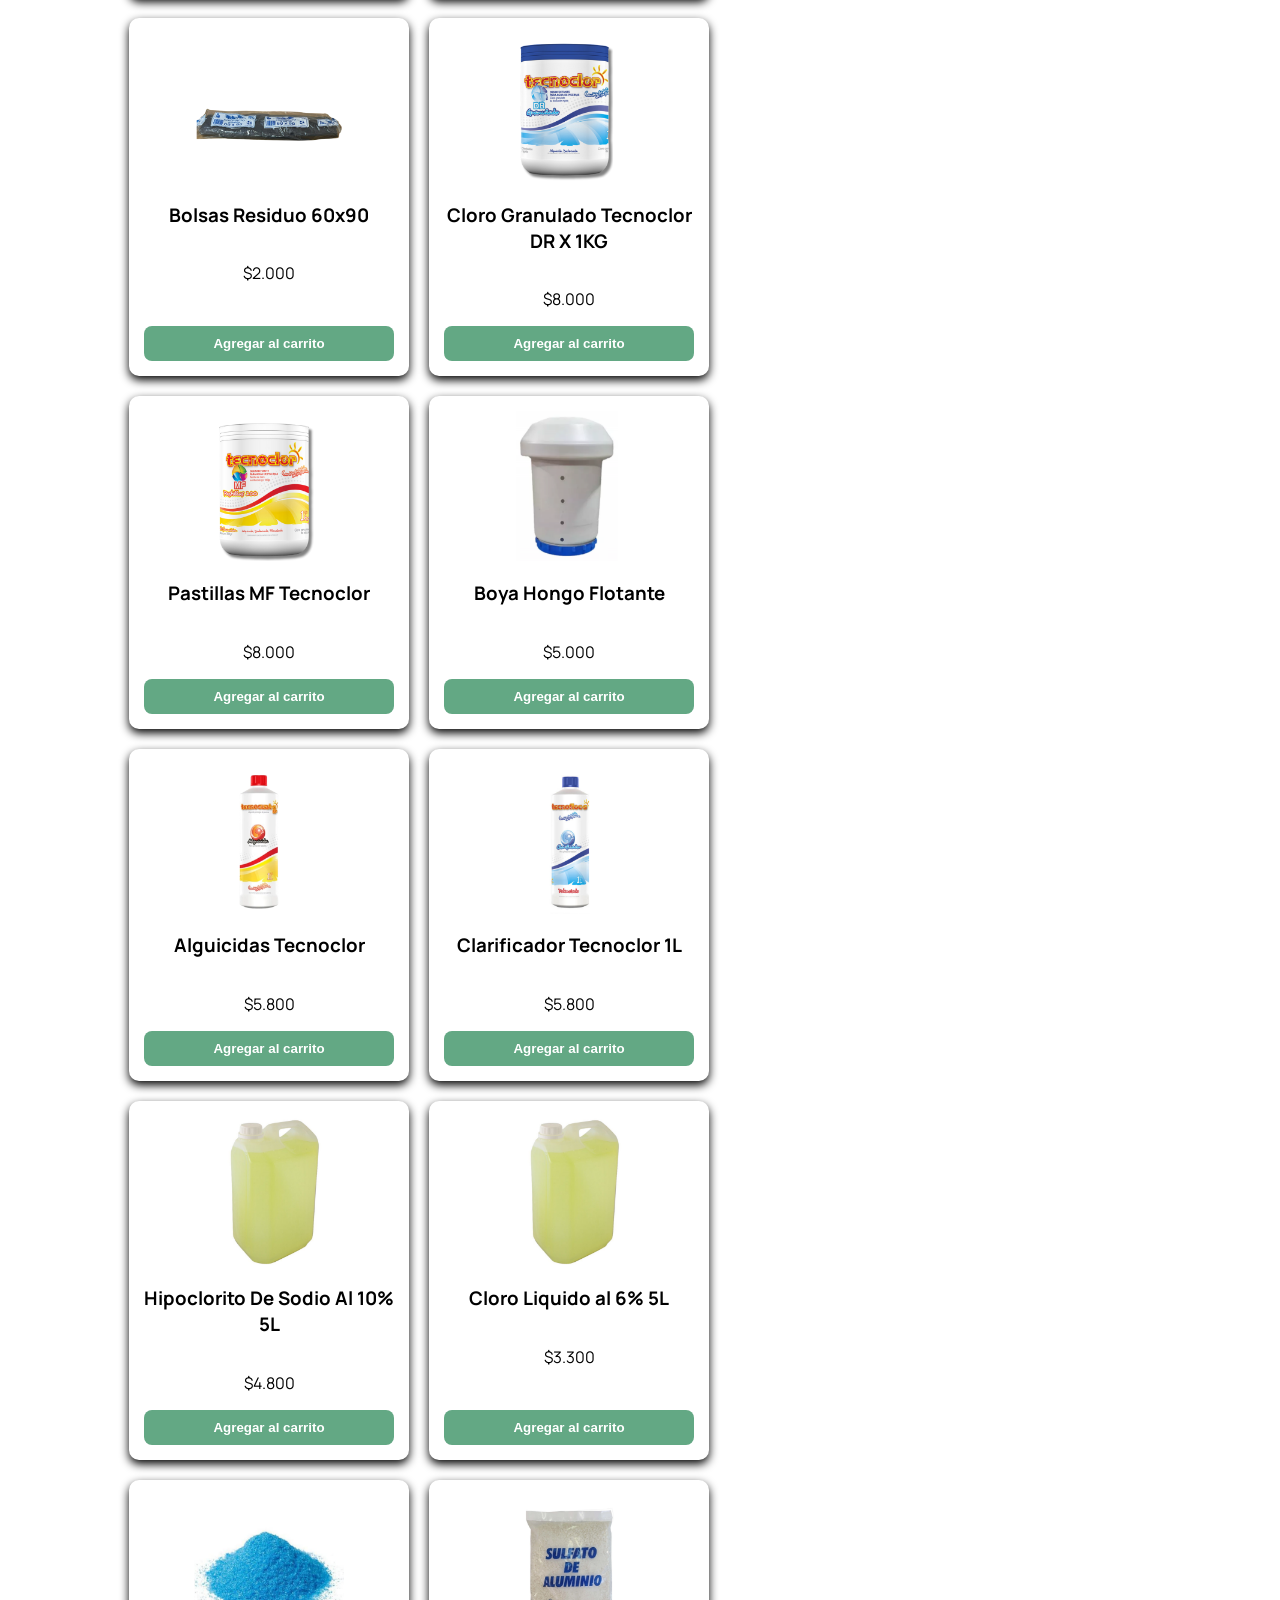
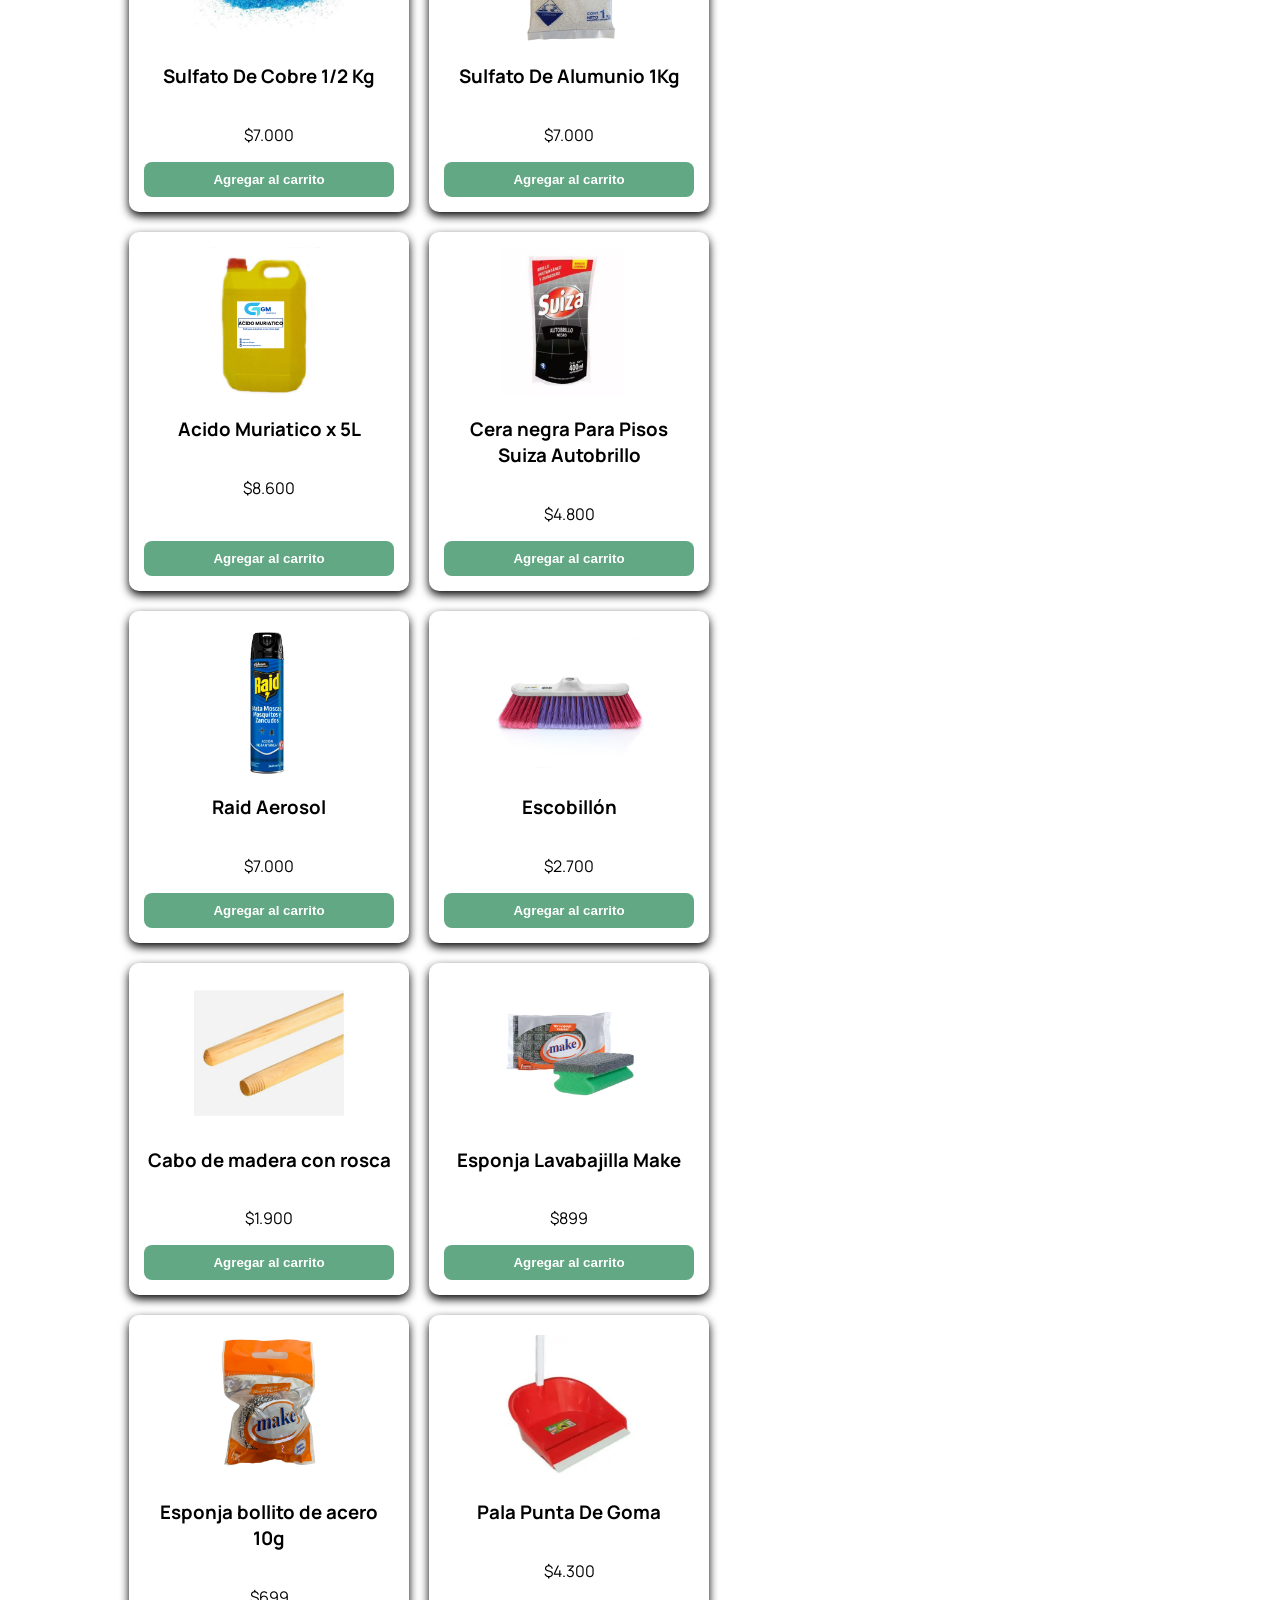
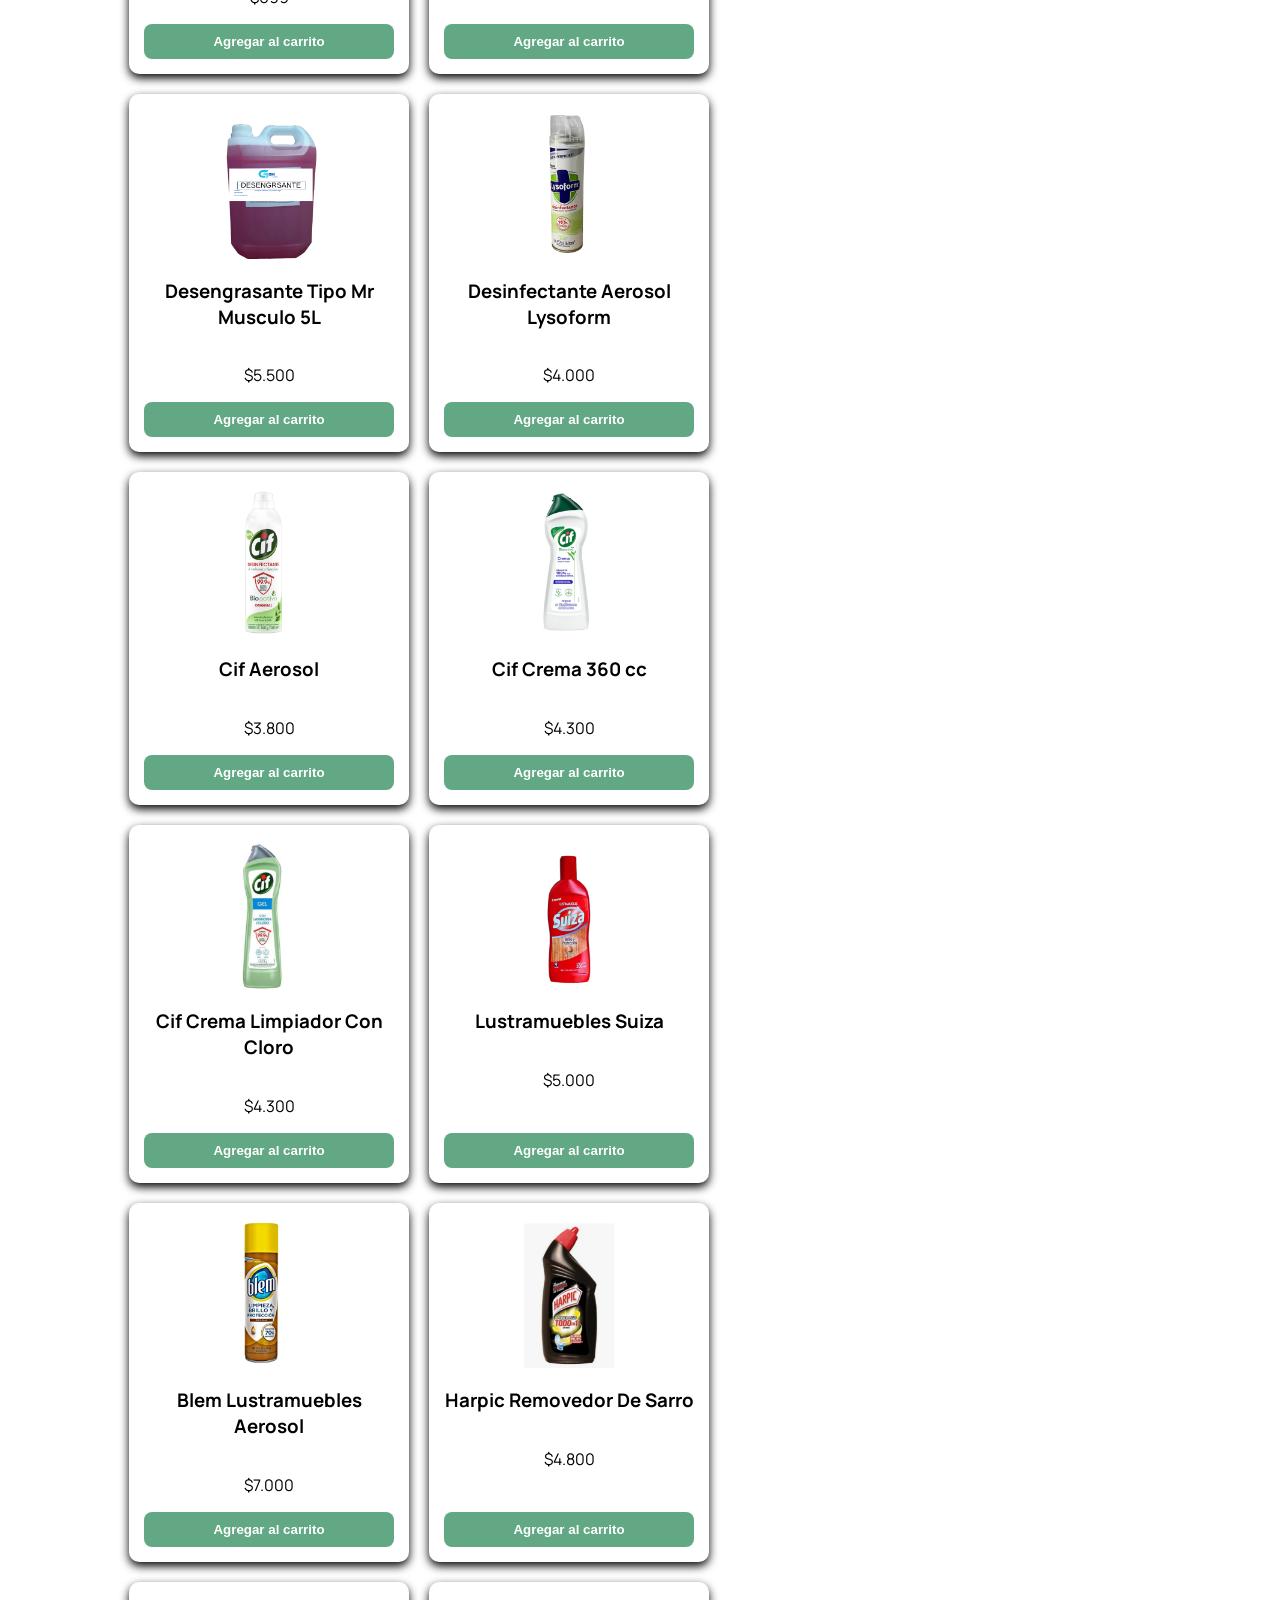
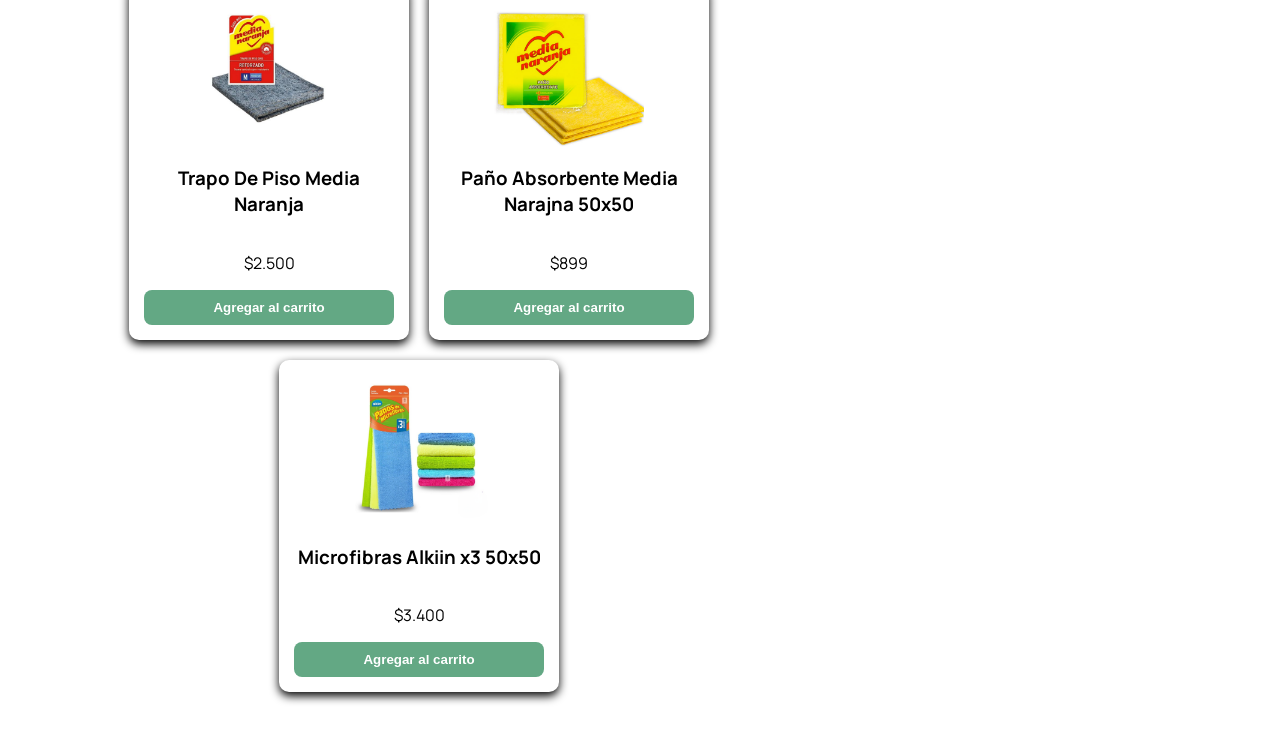
==== commit 19960535: "finalizacion del carrito" ====
--- a/catalogo.html
+++ b/catalogo.html
@@ -379,7 +379,15 @@
     </section>
 
     <aside class="carrito">
-        <h2>Carrito</h2>
+        <h2>🛒Carrito</h2>
+
+        <button id="toggle-carrito">
+           🛒 Ver carrito (0)
+        </button>
+
+        <button id="vaciar-carrito">
+           🗑️ Vaciar carrito
+        </button>
     
         <div id="lista-carrito">
             <p>El carrito está vacío</p>
@@ -390,7 +398,7 @@
 
 
     <button id ="finalizar-compra">
-        Enviar pedido por Whatsapp
+        📦Enviar pedido por Whatsapp
     </button>
 
     </aside>
--- a/styles.css
+++ b/styles.css
@@ -112,10 +112,6 @@
     cursor: pointer;
 }
 
-h1{
-    color:#000;
-    font-family: sans-serif;
-}
 
 .imagen3{
     width: 100%;
@@ -463,6 +459,191 @@
     scroll-behavior: smooth;
 }
 
+  
+/*catalogo*/
+
+.catalogo{
+    display: flex;
+    flex-wrap:wrap ;
+    justify-content: center;
+    gap: 20px;
+    margin-top: 100px;
+}
+.producto{
+    width: 250px;
+    background: rgb(255, 255, 255);
+    border-radius: 10px;
+    padding: 15px;
+    text-align: center;
+    box-shadow: 0 4px 10px rgba(0, 0, 0, 15);
+    display: flex;
+    flex-direction: column;
+}
+
+.producto img{
+    width: 100%;
+    height: 150px;
+    object-fit:contain;
+    border-radius: 8px;
+}
+
+.producto button{
+    background-color: #63a884;
+    color: white;
+    border: none;
+    padding: 10px 20px;
+    border-radius: 8px;
+    cursor: pointer;
+    font-weight: bold;
+    transition: all 0.3s ease;
+    margin-top: auto;
+}
+
+.producto button:hover{
+ background: #39b868;
+ transform: translateY(-2px);
+}
+
+.producto button:active{
+    transform: scale(0.95);
+}
+
+
+
+/*carrito*/
+.carrito{
+    width: 380px;
+    margin: 50px auto;
+    background: #ffffff;
+    border-radius: 15px;
+    padding: 16px;
+    box-shadow: 0 8px 20px rgba(0,0,0,.15);
+    position: sticky;
+    top: 80px;
+}
+
+.carrito h2{
+    text-align: center;
+    margin-bottom: 20px;
+    color: #1b1b1b;
+
+
+}
+
+.item-carrito{
+    display: flex;
+    justify-content: space-between;
+    align-items: center;
+    padding: 15px 0;
+    border-bottom: 1px solid #e5e5e5;
+
+}
+
+.info-producto p{
+    margin-top: 5px;
+    color: #666;
+    font-size: 14px;
+
+}
+
+.acciones-producto span{
+    font-weight: bold;
+    color: #2b2b2b;
+
+
+}
+
+.eliminar{
+    background: #dc3545;
+    color: white;
+    border: none;
+    padding: 6px 12px;
+    border-radius: 6px;
+    cursor: pointer;
+    transition: .3s;
+
+}
+
+.eliminar:hover{
+    background: #b02a37;
+
+}
+
+#total{
+    text-align:right;
+    margin-top: 20px;
+    font-size: 22px;
+    font-weight: bold;
+
+}
+
+#finalizar-compra{
+    width: 100%;
+    margin-top: 20px;
+    padding: 14px;
+    border: none;
+    border-radius: 8px;
+    background: #25d366;
+    color: white;
+    font-size: 16px;
+    font-weight: bold;
+    cursor: pointer;
+    transition: .3s;
+
+}
+
+#finalizar-compra:hover{
+    background: #1fa851;
+
+}
+
+.contenedor-catalogo{
+    display: flex;
+    align-items: flex-start;
+    gap: 30px;
+    padding: 30px;
+}
+
+.catalogo{
+    flex: 1;
+
+
+}
+
+#toggle-carrito{
+    display: none;
+    width: 100%;
+    padding: 12px;
+    border: none;
+    border-radius: 8px;
+    background: #1f3f5b;
+    color: white;
+    font-size: 15px;
+    font-weight: bold;
+    cursor: pointer;
+    margin-bottom: 10px;
+}
+
+#vaciar-carrito{
+    width: 100%;
+    margin-top: 10px;
+    padding: 10px;
+    background-color: #f3f4f6;
+    color: #555;
+    border: 1px solid #d1d5db;
+    border-radius: 8px;
+    font-size: 14px;
+    font-weight: 500;
+    cursor: pointer;
+    transition: all 0.2s ease;
+}
+
+#vaciar-carrito:hover{
+    background-color: #e5e7eb;
+    color: #222;
+    border-color: #9ca3af;
+}
+
 /*===========
   RESPONSIVE
   ==========*/
@@ -555,63 +736,8 @@
     display: block;
 
     }
- }
-
-  
-/*catalogo*/
 
 .catalogo{
-    display: flex;
-    flex-wrap:wrap ;
-    justify-content: center;
-    gap: 20px;
-    margin-top: 100px;
-}
-.producto{
-    width: 250px;
-    background: rgb(255, 255, 255);
-    border-radius: 10px;
-    padding: 15px;
-    text-align: center;
-    box-shadow: 0 4px 10px rgba(0, 0, 0, 15);
-    display: flex;
-    flex-direction: column;
-}
-
-.producto img{
-    width: 100%;
-    height: 150px;
-    object-fit:contain;
-    border-radius: 8px;
-}
-
-.producto button{
-    background-color: #63a884;
-    color: white;
-    border: none;
-    padding: 10px 20px;
-    border-radius: 8px;
-    cursor: pointer;
-    font-weight: bold;
-    transition: all 0.3s ease;
-    margin-top: auto;
-}
-
-.producto button:hover{
- background: #39b868;
- transform: translateY(-2px);
-}
-
-.producto button:active{
-    transform: scale(0.95);
-}
-
-
-/*RESPONSIVE CATALOGO*/
-
-@media (max-width: 768px){
-
-    .catalogo{
         
         flex-direction: column;
         align-items: center;
@@ -620,13 +746,13 @@
     }
 
     .producto{
-        padding: 10px;
-        width: 90%;
+        padding: 12px;
+        width: 100%;
         max-width: 320px;
     }
 
     .producto img{
-        height: 90px;
+        height: 120px;
     }
 
     .producto h3{
@@ -643,13 +769,41 @@
     }
 
     .carrito{
-        width: 80%;
-        max-width: 340px;
         order: -1;
+        width: 100%;
+        max-width: 360px;
+        margin: 0 auto 20px;
+        max-height: none;
+        overflow-y:visible;
+        padding: 16px;
         position: static;
-        margin: 0 auto 20px;
-        padding: 20px;
-    }
+        
+    }
+
+    #toggle-carrito{
+     display: block;
+    width: 100%;
+    padding: 12px;
+    margin-bottom: 10px;
+    border: none;
+    border-radius: 8px;
+    background: #1f3f5b;
+    color: white;
+    font-size: 15px;
+    cursor: pointer; 
+
+    }
+
+    #lista-carrito{
+        display: none;
+        max-height: 220px;
+        overflow-y:auto;
+        margin-top: 10px;
+    }
+    #lista-carrito.abierto{
+        display: block;
+    }
+
     .contenedor-catalogo{
         flex-direction: column;
         padding: 15px;
@@ -657,106 +811,25 @@
 
     }
 
-}
-
-
-/*carrito*/
-.carrito{
-    width: 380px;
-    margin: 50px auto;
-    background: #ffffff;
-    border-radius: 15px;
-    padding: 20px;
-    box-shadow: 0 8px 20px rgba(0,0,0,15);
-}
-
-.carrito h2{
-    text-align: center;
-    margin-bottom: 20px;
-    color: #1b1b1b;
-
-}
-
-.item-carrito{
-    display: flex;
-    justify-content: space-between;
-    align-items: center;
-    padding: 15px 0;
-    border-bottom: 1px solid #e5e5e5;
-
-}
-
-.info-producto p{
-    margin-top: 5px;
-    color: #666;
-    font-size: 14px;
-
-}
-
-.acciones-producto span{
-    font-weight: bold;
-    color: #2b2b2b;
-
-
-}
-
-.eliminar{
-    background: #dc3545;
-    color: white;
-    border: none;
-    padding: 6px 12px;
-    border-radius: 6px;
-    cursor: pointer;
-    transition: 3s;
-
-}
-
-.eliminar:hover{
-    background: #b02a37;
-
-}
-
-#total{
-    text-align:right;
-    margin-top: 20px;
-    font-size: 22px;
-    font-weight: bold;
-
-}
-
-#finalizar-compra{
-    width: 100%;
-    margin-top: 20px;
-    padding: 14px;
-    border: none;
-    border-radius: 8px;
-    background: #25d366;
-    color: white;
-    font-size: 16px;
-    font-weight: bold;
-    cursor: pointer;
-    transition: 3s;
-
-}
-
-#finalizar-compra:hover{
-    background: #1fa851;
-
-}
-
-.contenedor-catalogo{
-    display: flex;
-    align-items: flex-start;
-    gap: 30px;
-    padding: 30px;
-}
-
-.catalogo{
-    flex: 1;
-}
-
-.carrito{
-    width: 350px;
-    position: sticky;
-    top: 80px;
+    .item-carrito{
+        padding: 10px 0;
+    }
+
+    .info-producto h4{
+        font-size: 18px;
+    }
+
+    .info-producto p{
+        font-size: 15px;
+    }
+
+    .eliminar{
+        padding: 5px 10px;
+        font-size: 14px;
+    }
+
+    #finalizar-compra{
+        font-size: 15px;
+        padding: 15px;
+    }
 }
